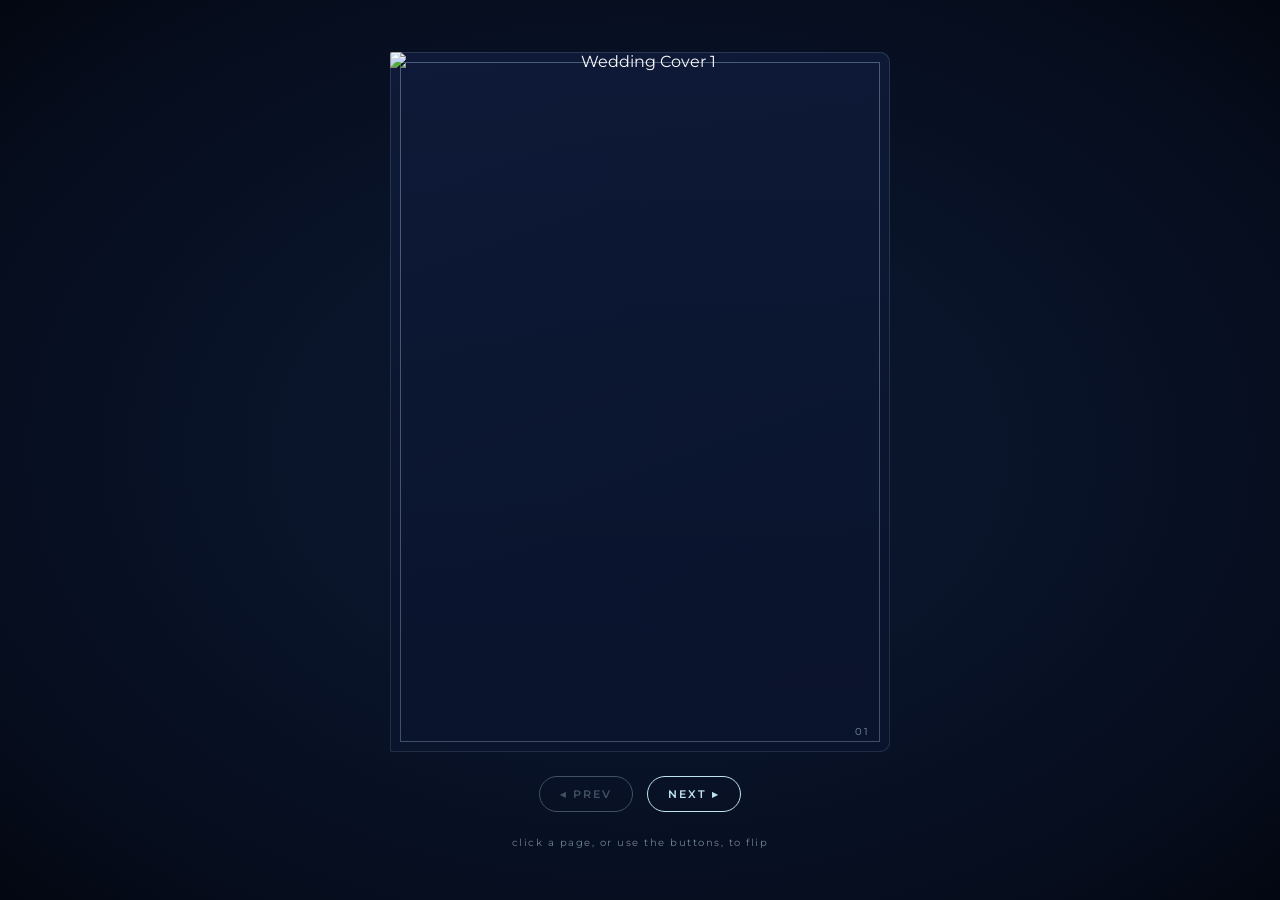
==== church.html @ 99f9871f "Added Church.html" ====
<!DOCTYPE html>
<html lang="en">
<head>
<meta charset="UTF-8">
<meta name="viewport" content="width=device-width, initial-scale=1.0, maximum-scale=1.0, user-scalable=no">
<title>Flipbook Invitation | Dickson & Michelle</title>
<link href="https://fonts.googleapis.com/css2?family=Cinzel:wght@400;700&family=IM+Fell+DW+Pica:ital@0;1&family=Montserrat:wght@200;300;400;600;700&family=Pinyon+Script&family=Playfair+Display:ital,wght@0,700;1,400&family=Satisfy&display=swap" rel="stylesheet">
<style>
  :root {
    --navy: #060e1f;
    --pastel-blue: #bfe3f0;
    --light-pastel-blue: #e0f2f7;
    --pastel-blue-glass: rgba(174, 198, 207, 0.7);
    --maroon-nav: #6b0f0f;
    --text-main: #ffffff;
  }

  *, *::before, *::after { box-sizing: border-box; margin: 0; padding: 0; }

  body {
    min-height: 100vh;
    display: flex;
    flex-direction: column;
    align-items: center;
    justify-content: center;
    gap: 24px;
    background: radial-gradient(ellipse at center, #0d1a35 0%, var(--navy) 75%, #030711 100%);
    font-family: 'Montserrat', sans-serif;
    padding: 24px;
    overflow: hidden;
  }

  .book {
    position: relative;
    width: 500px;
    height: 700px;
    perspective: 2500px;
  }

  .book-base {
    position: absolute;
    inset: 0;
    background: linear-gradient(160deg, #0b1632 0%, var(--navy) 100%);
    border-radius: 2px 10px 10px 2px;
    box-shadow:
      0 30px 70px rgba(0,0,0,0.6),
      inset -6px 0 14px rgba(0,0,0,0.4);
  }

  .page {
    position: absolute;
    inset: 0;
    transform-style: preserve-3d;
    transform-origin: left center;
    transition: transform 0.9s cubic-bezier(.63,.06,.27,1.01);
    cursor: pointer;
  }

  .face {
    position: absolute;
    inset: 0;
    backface-visibility: hidden;
    border-radius: 2px 10px 10px 2px;
    padding: 32px 26px;
    display: flex;
    flex-direction: column;
    justify-content: center;
    align-items: center;
    text-align: center;
    background: linear-gradient(160deg, #0e1a38 0%, #0b1632 100%);
    color: var(--text-main);
    box-shadow: inset 0 0 0 1px rgba(191,227,240,0.15);
  }

  .cover-image {
    position: absolute;
    inset: 0;
    width: 100%;
    height: 100%;
    object-fit: cover;
    border-radius: 2px 10px 10px 2px;
  }

  .cover-front {
    padding: 0;
    overflow: hidden;
  }

  .cover-overlay {
    position: absolute;
    inset: 0;
    background: linear-gradient(
        to top,
        rgba(0,0,0,0.15),
        rgba(0,0,0,0.02)
    );
  }

  .face.back { transform: rotateY(180deg); }

  .face::before {
    content: "";
    position: absolute;
    inset: 10px;
    border: 1px solid rgba(191,227,240,0.35);
    pointer-events: none;
  }

  .page-num {
    position: absolute;
    bottom: 14px;
    right: 20px;
    font-size: 10px;
    letter-spacing: 2px;
    color: var(--pastel-blue);
    opacity: 0.6;
    z-index: 10;
  }

  /* Left pages turn backwards, reposition page numbers to bottom-left */
  .face.back .page-num {
    right: auto;
    left: 20px;
  }

  .controls {
    display: flex;
    gap: 14px;
  }

  button {
    font-family: 'Montserrat', sans-serif;
    font-weight: 600;
    font-size: 11px;
    letter-spacing: 2px;
    text-transform: uppercase;
    background: transparent;
    border: 1px solid var(--pastel-blue);
    color: var(--pastel-blue);
    padding: 10px 20px;
    border-radius: 25px;
    cursor: pointer;
    transition: background 0.2s ease, color 0.2s ease;
  }
  button:hover { background: var(--pastel-blue); color: var(--navy); }
  button:disabled { opacity: 0.3; cursor: default; }
  button:disabled:hover { background: transparent; color: var(--pastel-blue); }

  .hint {
    font-size: 10px;
    letter-spacing: 1.5px;
    color: rgba(191,227,240,0.55);
    text-align: center;
  }
</style>
</head>
<body>

<div class="book" id="book">
  

  <!-- Physical Page 1 (Contains Viewable Page 1 & 2) -->
  <div class="page" data-index="0">
    <div class="face front cover-front">
      <img src="1.png" alt="Wedding Cover 1" class="cover-image">
      <div class="cover-overlay"></div>
      <div class="page-num">01</div>
    </div>
    <div class="face back">
      <img src="2.png" alt="Wedding Cover 2" class="cover-image">
      <div class="page-num">02</div>
    </div>
  </div>

  <!-- Physical Page 2 (Contains Viewable Page 3 & 4) -->
  <div class="page" data-index="1">
    <div class="face front">
      <img src="3.png" alt="Wedding Cover 3" class="cover-image">
      <div class="page-num">03</div>
    </div>
    <div class="face back">
      <img src="4.png" alt="Wedding Cover 4" class="cover-image">
      <div class="page-num">04</div>
    </div>
  </div>
</div>

<div class="controls">
  <button id="prevBtn">◂ Prev</button>
  <button id="nextBtn">Next ▸</button>
</div>
<div class="hint">click a page, or use the buttons, to flip</div>

<script>
  const pages = Array.from(document.querySelectorAll('.page'));
  const total = pages.length;
  let current = 0;

  function layout() {
    pages.forEach((page, i) => {
      if (i < current) {
        page.style.transform = 'rotateY(-180deg)';
        page.style.zIndex = i;
      } else {
        page.style.transform = 'rotateY(0deg)';
        page.style.zIndex = total - i;
      }
    });
    document.getElementById('prevBtn').disabled = current === 0;
    document.getElementById('nextBtn').disabled = current === total;
  }

  function flipNext() { if (current < total) { current++; layout(); } }
  function flipPrev() { if (current > 0) { current--; layout(); } }

  pages.forEach((page, i) => {
    page.addEventListener('click', () => {
      if (i === current) flipNext();
      else if (i === current - 1) flipPrev();
    });
  });

  document.getElementById('nextBtn').addEventListener('click', flipNext);
  document.getElementById('prevBtn').addEventListener('click', flipPrev);

  layout();
</script>

</body>
</html>
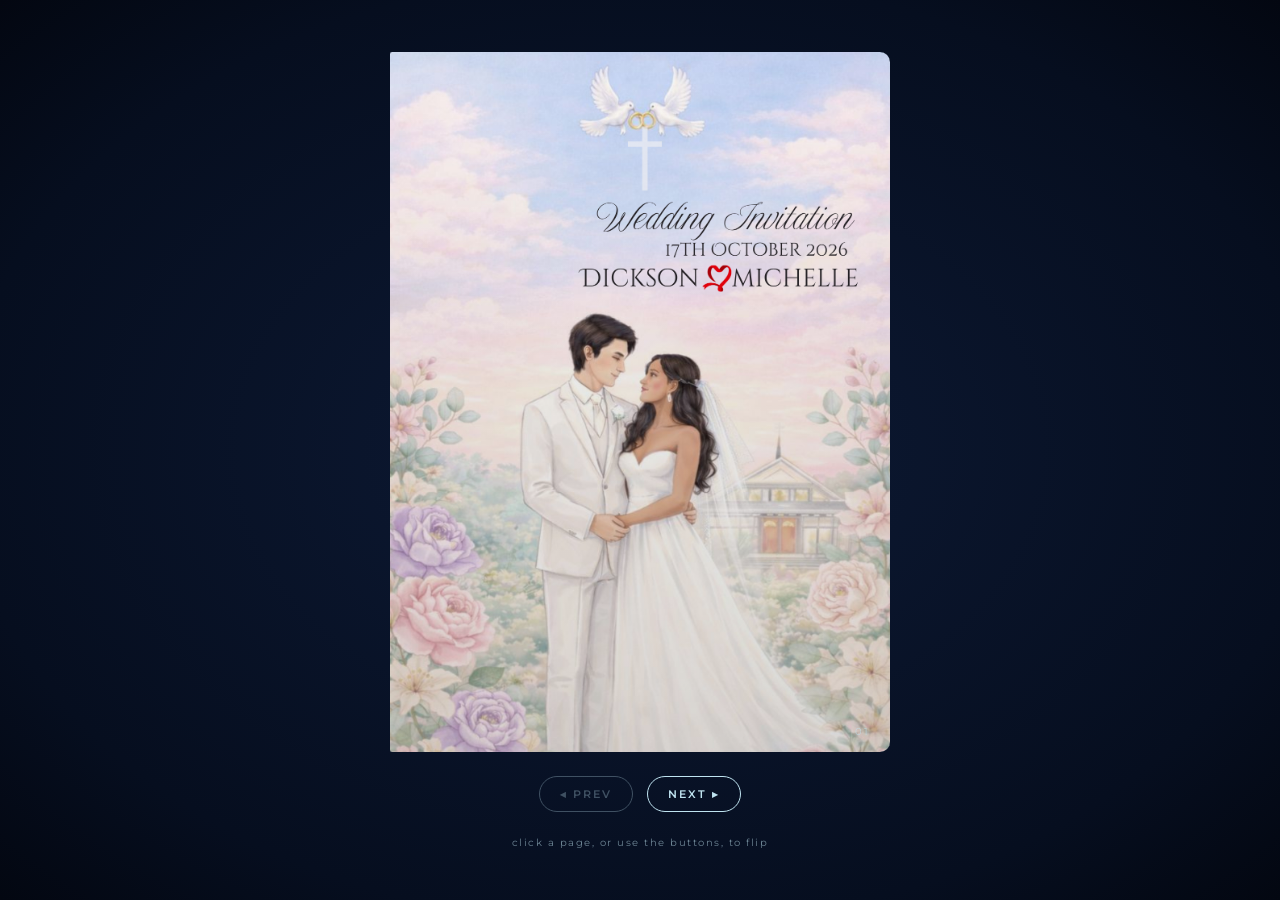
==== commit 0cf8f750: "Update church.html updated img source path" ====
--- a/church.html
+++ b/church.html
@@ -162,12 +162,12 @@
   <!-- Physical Page 1 (Contains Viewable Page 1 & 2) -->
   <div class="page" data-index="0">
     <div class="face front cover-front">
-      <img src="1.png" alt="Wedding Cover 1" class="cover-image">
+      <img src="img/1.png" alt="Wedding Cover 1" class="cover-image">
       <div class="cover-overlay"></div>
       <div class="page-num">01</div>
     </div>
     <div class="face back">
-      <img src="2.png" alt="Wedding Cover 2" class="cover-image">
+      <img src="img/2.png" alt="Wedding Cover 2" class="cover-image">
       <div class="page-num">02</div>
     </div>
   </div>
@@ -175,11 +175,11 @@
   <!-- Physical Page 2 (Contains Viewable Page 3 & 4) -->
   <div class="page" data-index="1">
     <div class="face front">
-      <img src="3.png" alt="Wedding Cover 3" class="cover-image">
+      <img src="img/3.png" alt="Wedding Cover 3" class="cover-image">
       <div class="page-num">03</div>
     </div>
     <div class="face back">
-      <img src="4.png" alt="Wedding Cover 4" class="cover-image">
+      <img src="img/4.png" alt="Wedding Cover 4" class="cover-image">
       <div class="page-num">04</div>
     </div>
   </div>
@@ -227,4 +227,4 @@
 </script>
 
 </body>
-</html>+</html>
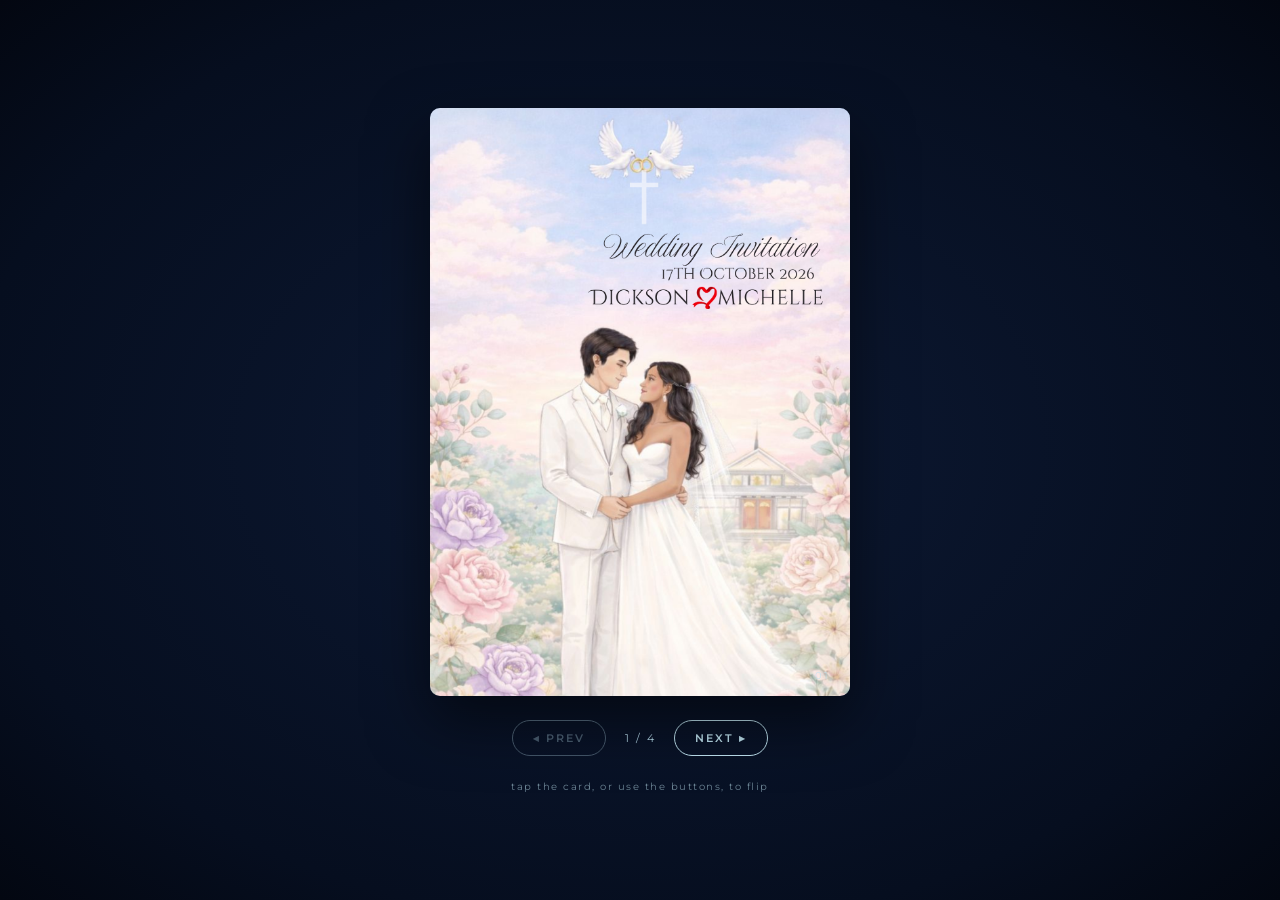
==== commit a0aebaee: "Update church.html" ====
--- a/church.html
+++ b/church.html
@@ -3,7 +3,7 @@
 <head>
 <meta charset="UTF-8">
 <meta name="viewport" content="width=device-width, initial-scale=1.0, maximum-scale=1.0, user-scalable=no">
-<title>Flipbook Invitation | Dickson & Michelle</title>
+<title>Flip Card Invitation | Dickson & Michelle</title>
 <link href="https://fonts.googleapis.com/css2?family=Cinzel:wght@400;700&family=IM+Fell+DW+Pica:ital@0;1&family=Montserrat:wght@200;300;400;600;700&family=Pinyon+Script&family=Playfair+Display:ital,wght@0,700;1,400&family=Satisfy&display=swap" rel="stylesheet">
 <style>
   :root {
@@ -27,32 +27,22 @@
     background: radial-gradient(ellipse at center, #0d1a35 0%, var(--navy) 75%, #030711 100%);
     font-family: 'Montserrat', sans-serif;
     padding: 24px;
-    overflow: hidden;
+    overflow: auto;
   }
 
-  .book {
+  /* Single flip card, sized to fit within the viewport on any device */
+  .card-stage {
     position: relative;
-    width: 500px;
-    height: 700px;
-    perspective: 2500px;
+    width: min(420px, 88vw, calc(78vh * 5 / 7));
+    aspect-ratio: 5 / 7;
+    perspective: 2200px;
   }
 
-  .book-base {
-    position: absolute;
-    inset: 0;
-    background: linear-gradient(160deg, #0b1632 0%, var(--navy) 100%);
-    border-radius: 2px 10px 10px 2px;
-    box-shadow:
-      0 30px 70px rgba(0,0,0,0.6),
-      inset -6px 0 14px rgba(0,0,0,0.4);
-  }
-
-  .page {
+  .card {
     position: absolute;
     inset: 0;
     transform-style: preserve-3d;
-    transform-origin: left center;
-    transition: transform 0.9s cubic-bezier(.63,.06,.27,1.01);
+    transition: transform 0.8s cubic-bezier(.63,.06,.27,1.01);
     cursor: pointer;
   }
 
@@ -60,50 +50,21 @@
     position: absolute;
     inset: 0;
     backface-visibility: hidden;
-    border-radius: 2px 10px 10px 2px;
-    padding: 32px 26px;
-    display: flex;
-    flex-direction: column;
-    justify-content: center;
-    align-items: center;
-    text-align: center;
+    border-radius: 10px;
+    overflow: hidden;
     background: linear-gradient(160deg, #0e1a38 0%, #0b1632 100%);
-    color: var(--text-main);
-    box-shadow: inset 0 0 0 1px rgba(191,227,240,0.15);
-  }
-
-  .cover-image {
-    position: absolute;
-    inset: 0;
-    width: 100%;
-    height: 100%;
-    object-fit: cover;
-    border-radius: 2px 10px 10px 2px;
-  }
-
-  .cover-front {
-    padding: 0;
-    overflow: hidden;
-  }
-
-  .cover-overlay {
-    position: absolute;
-    inset: 0;
-    background: linear-gradient(
-        to top,
-        rgba(0,0,0,0.15),
-        rgba(0,0,0,0.02)
-    );
+    box-shadow:
+      0 25px 60px rgba(0,0,0,0.55),
+      inset 0 0 0 1px rgba(191,227,240,0.15);
   }
 
   .face.back { transform: rotateY(180deg); }
 
-  .face::before {
-    content: "";
-    position: absolute;
-    inset: 10px;
-    border: 1px solid rgba(191,227,240,0.35);
-    pointer-events: none;
+  .face img {
+    width: 100%;
+    height: 100%;
+    object-fit: cover;
+    display: block;
   }
 
   .page-num {
@@ -113,18 +74,14 @@
     font-size: 10px;
     letter-spacing: 2px;
     color: var(--pastel-blue);
-    opacity: 0.6;
-    z-index: 10;
-  }
-
-  /* Left pages turn backwards, reposition page numbers to bottom-left */
-  .face.back .page-num {
-    right: auto;
-    left: 20px;
+    opacity: 0.75;
+    z-index: 2;
+    font-family: 'Montserrat', sans-serif;
   }
 
   .controls {
     display: flex;
+    align-items: center;
     gap: 14px;
   }
 
@@ -146,6 +103,15 @@
   button:disabled { opacity: 0.3; cursor: default; }
   button:disabled:hover { background: transparent; color: var(--pastel-blue); }
 
+  .counter {
+    font-size: 11px;
+    letter-spacing: 2px;
+    color: var(--pastel-blue);
+    opacity: 0.8;
+    min-width: 40px;
+    text-align: center;
+  }
+
   .hint {
     font-size: 10px;
     letter-spacing: 1.5px;
@@ -156,74 +122,77 @@
 </head>
 <body>
 
-<div class="book" id="book">
-  
-
-  <!-- Physical Page 1 (Contains Viewable Page 1 & 2) -->
-  <div class="page" data-index="0">
-    <div class="face front cover-front">
-      <img src="img/1.png" alt="Wedding Cover 1" class="cover-image">
-      <div class="cover-overlay"></div>
-      <div class="page-num">01</div>
+<div class="card-stage">
+  <div class="card" id="card">
+    <div class="face front">
+      <img id="imgFront" src="img/1.png" alt="Wedding invitation">
+      <div class="page-num" id="numFront">01</div>
     </div>
     <div class="face back">
-      <img src="img/2.png" alt="Wedding Cover 2" class="cover-image">
-      <div class="page-num">02</div>
-    </div>
-  </div>
-
-  <!-- Physical Page 2 (Contains Viewable Page 3 & 4) -->
-  <div class="page" data-index="1">
-    <div class="face front">
-      <img src="img/3.png" alt="Wedding Cover 3" class="cover-image">
-      <div class="page-num">03</div>
-    </div>
-    <div class="face back">
-      <img src="img/4.png" alt="Wedding Cover 4" class="cover-image">
-      <div class="page-num">04</div>
+      <img id="imgBack" src="img/2.png" alt="Wedding invitation">
+      <div class="page-num" id="numBack">02</div>
     </div>
   </div>
 </div>
 
 <div class="controls">
   <button id="prevBtn">◂ Prev</button>
+  <span class="counter" id="counter">1 / 4</span>
   <button id="nextBtn">Next ▸</button>
 </div>
-<div class="hint">click a page, or use the buttons, to flip</div>
+<div class="hint">tap the card, or use the buttons, to flip</div>
 
 <script>
-  const pages = Array.from(document.querySelectorAll('.page'));
-  const total = pages.length;
-  let current = 0;
+  const images = ['img/1.webp', 'img/2.webp', 'img/3.webp', 'img/4.webp'];
+  const total = images.length;
 
-  function layout() {
-    pages.forEach((page, i) => {
-      if (i < current) {
-        page.style.transform = 'rotateY(-180deg)';
-        page.style.zIndex = i;
-      } else {
-        page.style.transform = 'rotateY(0deg)';
-        page.style.zIndex = total - i;
-      }
-    });
-    document.getElementById('prevBtn').disabled = current === 0;
-    document.getElementById('nextBtn').disabled = current === total;
+  const card = document.getElementById('card');
+  const imgFront = document.getElementById('imgFront');
+  const imgBack = document.getElementById('imgBack');
+  const numFront = document.getElementById('numFront');
+  const numBack = document.getElementById('numBack');
+  const prevBtn = document.getElementById('prevBtn');
+  const nextBtn = document.getElementById('nextBtn');
+  const counter = document.getElementById('counter');
+
+  let idx = 0;   // index of the currently visible image
+  let rot = 0;   // cumulative rotation in degrees (multiples of 180)
+
+  function pad(n) { return String(n + 1).padStart(2, '0'); }
+
+  function updateControls() {
+    prevBtn.disabled = idx === 0;
+    nextBtn.disabled = idx === total - 1;
+    counter.textContent = (idx + 1) + ' / ' + total;
   }
 
-  function flipNext() { if (current < total) { current++; layout(); } }
-  function flipPrev() { if (current > 0) { current--; layout(); } }
+  function go(direction) {
+    const nextIdx = idx + direction;
+    if (nextIdx < 0 || nextIdx > total - 1) return;
 
-  pages.forEach((page, i) => {
-    page.addEventListener('click', () => {
-      if (i === current) flipNext();
-      else if (i === current - 1) flipPrev();
-    });
-  });
+    rot += 180 * direction;
+    idx = nextIdx;
 
-  document.getElementById('nextBtn').addEventListener('click', flipNext);
-  document.getElementById('prevBtn').addEventListener('click', flipPrev);
+    // Which face will be facing forward after this flip?
+    const showingFront = (((rot / 180) % 2) + 2) % 2 === 0;
 
-  layout();
+    if (showingFront) {
+      imgFront.src = images[idx];
+      numFront.textContent = pad(idx);
+    } else {
+      imgBack.src = images[idx];
+      numBack.textContent = pad(idx);
+    }
+
+    card.style.transform = 'rotateY(' + rot + 'deg)';
+    updateControls();
+  }
+
+  card.addEventListener('click', () => go(1));
+  nextBtn.addEventListener('click', (e) => { e.stopPropagation(); go(1); });
+  prevBtn.addEventListener('click', (e) => { e.stopPropagation(); go(-1); });
+
+  updateControls();
 </script>
 
 </body>
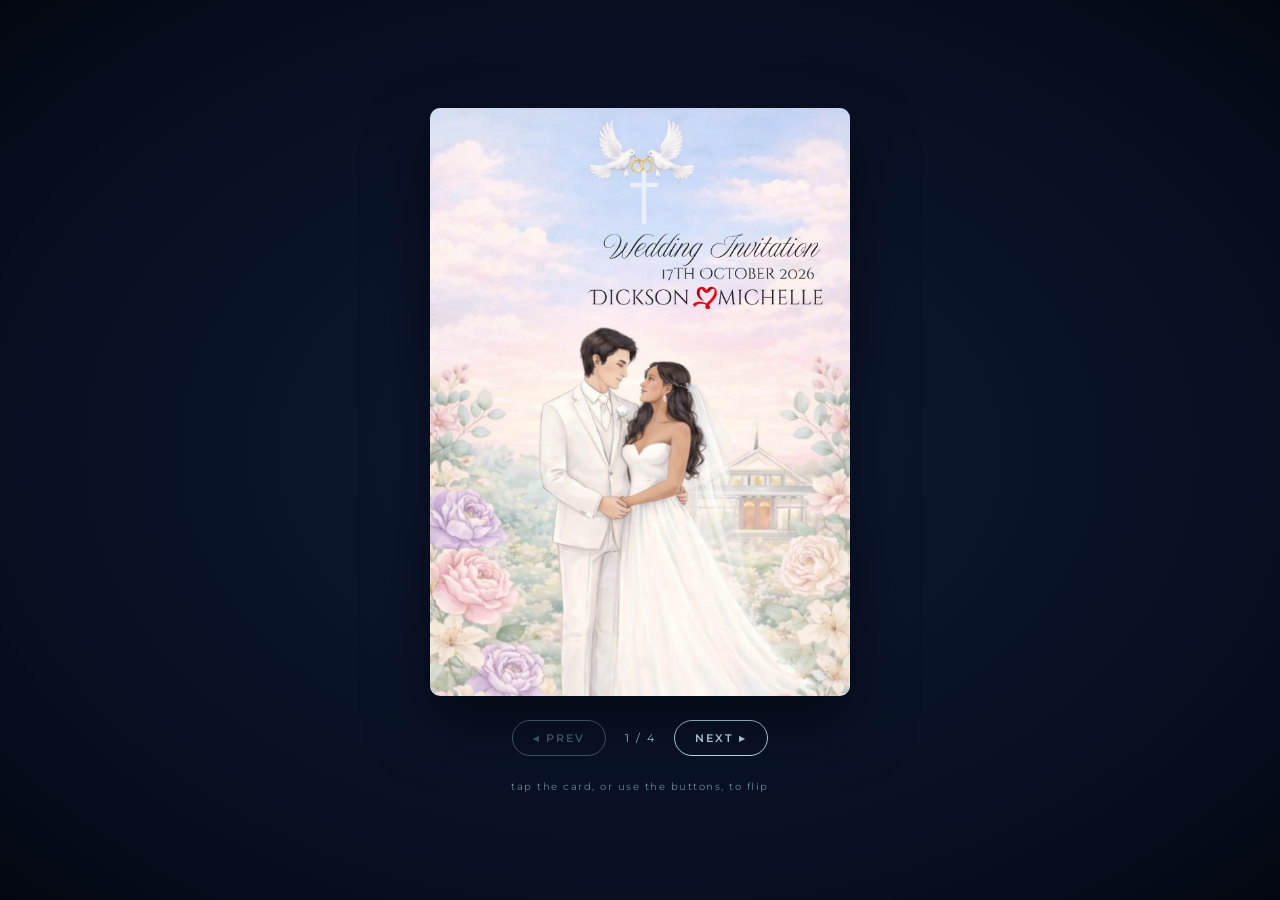
==== commit 3157963a: "Update church.html" ====
--- a/church.html
+++ b/church.html
@@ -65,6 +65,20 @@
     height: 100%;
     object-fit: cover;
     display: block;
+    opacity: 0;
+    transition: opacity 0.4s ease;
+  }
+
+  .face img.loaded {
+    opacity: 1;
+  }
+
+  .face::before {
+    content: "";
+    position: absolute;
+    inset: 0;
+    background: linear-gradient(160deg, #16264a 0%, #0b1632 100%);
+    z-index: -1;
   }
 
   .page-num {
@@ -125,11 +139,11 @@
 <div class="card-stage">
   <div class="card" id="card">
     <div class="face front">
-      <img id="imgFront" src="img/1.png" alt="Wedding invitation">
+      <img id="imgFront" alt="Wedding invitation">
       <div class="page-num" id="numFront">01</div>
     </div>
     <div class="face back">
-      <img id="imgBack" src="img/2.png" alt="Wedding invitation">
+      <img id="imgBack" alt="Wedding invitation">
       <div class="page-num" id="numBack">02</div>
     </div>
   </div>
@@ -160,6 +174,18 @@
 
   function pad(n) { return String(n + 1).padStart(2, '0'); }
 
+  function setImage(imgEl, src) {
+    imgEl.classList.remove('loaded');
+    imgEl.onerror = () => { imgEl.alt = ''; }; // hide alt text if the file truly can't be found
+    imgEl.onload = () => { imgEl.classList.add('loaded'); };
+    imgEl.src = src;
+    // Safety net: if the browser already had it cached and completed
+    // the load before the handler above attached, mark it loaded now.
+    if (imgEl.complete && imgEl.naturalWidth > 0) {
+      imgEl.classList.add('loaded');
+    }
+  }
+
   function updateControls() {
     prevBtn.disabled = idx === 0;
     nextBtn.disabled = idx === total - 1;
@@ -177,10 +203,10 @@
     const showingFront = (((rot / 180) % 2) + 2) % 2 === 0;
 
     if (showingFront) {
-      imgFront.src = images[idx];
+      setImage(imgFront, images[idx]);
       numFront.textContent = pad(idx);
     } else {
-      imgBack.src = images[idx];
+      setImage(imgBack, images[idx]);
       numBack.textContent = pad(idx);
     }
 
@@ -192,6 +218,8 @@
   nextBtn.addEventListener('click', (e) => { e.stopPropagation(); go(1); });
   prevBtn.addEventListener('click', (e) => { e.stopPropagation(); go(-1); });
 
+  setImage(imgFront, images[0]);
+  setImage(imgBack, images[1]);
   updateControls();
 </script>
 
